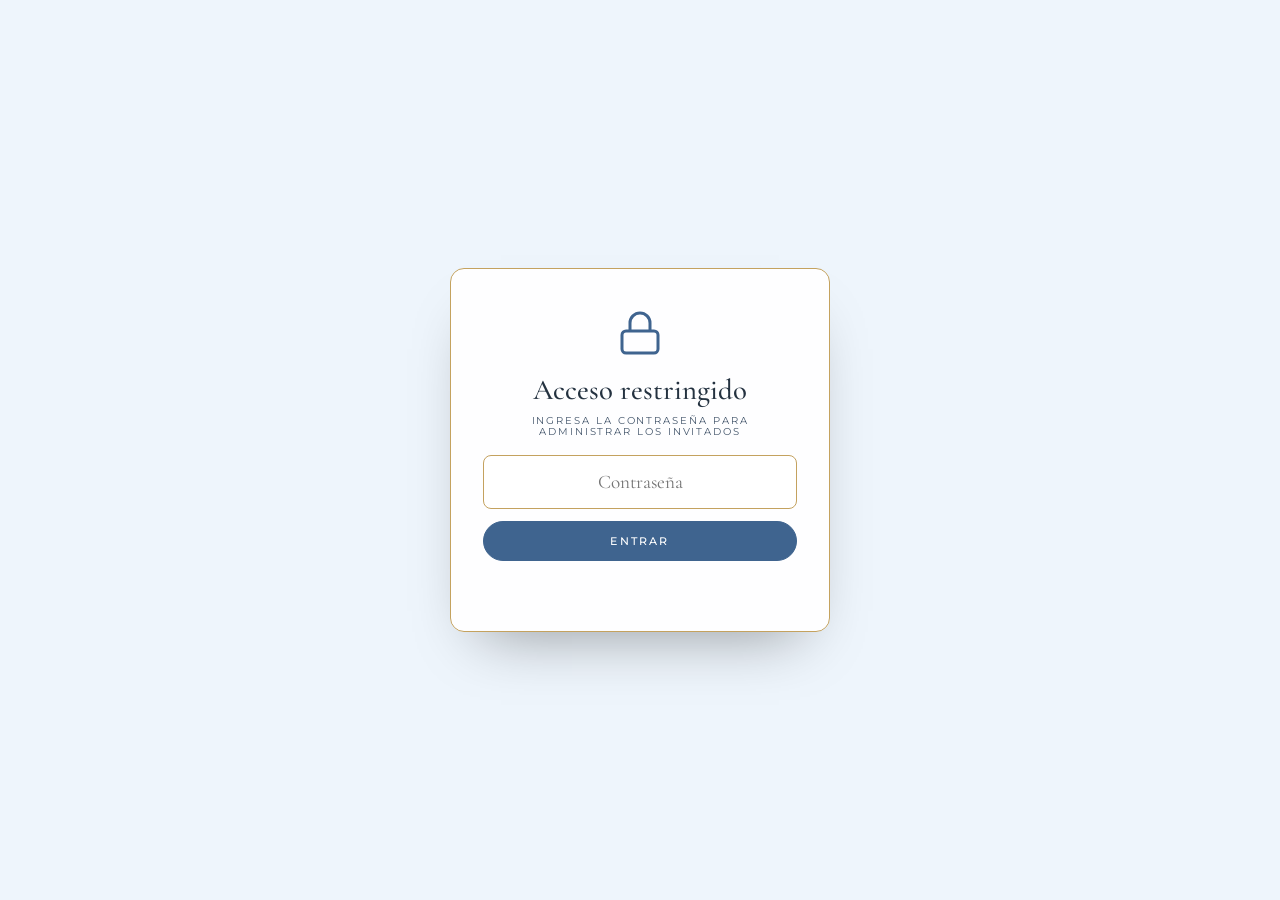
==== links_invitacion.html @ e06020df "Update" ====
<!DOCTYPE html>
<html lang="es">
<head>
<meta charset="UTF-8">
<meta name="viewport" content="width=device-width, initial-scale=1.0">
<title>Lista de invitados · XV María José</title>
<link rel="preconnect" href="https://fonts.googleapis.com">
<link rel="preconnect" href="https://fonts.gstatic.com" crossorigin>
<link href="https://fonts.googleapis.com/css2?family=Cormorant+Garamond:ital,wght@0,300;0,400;0,500;0,600;1,300;1,400&family=Pinyon+Script&family=Montserrat:wght@300;400;500;600&display=swap" rel="stylesheet">
<style>
:root{
  --bb-50:#f5faff;
  --bb-100:#eef5fc;
  --bb-200:#dcebf9;
  --bb-300:#c2dcf2;
  --bb-400:#a7c8e8;
  --bb-500:#7ea9d6;
  --bb-600:#3f648f;
  --ink:#243240;
  --ink-soft:#46586d;
  --gold:#c4a25f;
  --gold-2:#e7d3a1;
  --gold-3:#f6efdc;
  --gold-deep:#a8863f;
  --shadow:0 12px 30px -16px rgba(40,70,110,.4);
}
*{box-sizing:border-box;margin:0;padding:0}
body{font-family:'Cormorant Garamond',serif;color:var(--ink);background:var(--bb-100);-webkit-font-smoothing:antialiased;min-height:100vh}
.bg{
  position:fixed;inset:0;z-index:0;
  background:
    radial-gradient(900px 520px at 50% -6%,#fff,transparent 60%),
    radial-gradient(680px 480px at 112% 18%,var(--bb-200),transparent 55%),
    radial-gradient(680px 520px at -12% 82%,var(--bb-200),transparent 55%),
    linear-gradient(180deg,var(--bb-100),#fff 45%,var(--bb-100));
}
.watermark{
  position:fixed;top:50%;left:50%;transform:translate(-50%,-50%);
  font-family:'Pinyon Script',cursive;font-size:min(80vw,800px);line-height:1;
  color:rgba(126,169,214,.045);user-select:none;white-space:nowrap;pointer-events:none;z-index:0;
}
.header{
  position:relative;z-index:1;text-align:center;padding:56px 20px 28px;
  background:linear-gradient(180deg,rgba(255,255,255,.85),transparent);
}
.header .eyebrow{font-family:'Montserrat',sans-serif;font-weight:500;letter-spacing:.4em;text-transform:uppercase;font-size:.9rem;color:var(--gold-deep)}
.header h1{font-family:'Pinyon Script',cursive;font-size:clamp(3.2rem,12vw,4.4rem);color:var(--bb-600);font-weight:400;margin-top:4px}
.header .sub{font-family:'Montserrat',sans-serif;font-weight:300;letter-spacing:.3em;text-transform:uppercase;font-size:.9rem;color:var(--ink-soft);margin-top:8px}
.stats{
  position:relative;z-index:1;display:flex;justify-content:center;gap:24px;padding:0 20px 24px;flex-wrap:wrap;
}
.stat{
  background:rgba(255,255,255,.88);border:1px solid rgba(196,162,95,.35);border-radius:10px;
  padding:16px 32px;text-align:center;min-width:160px;box-shadow:var(--shadow);
}
.stat .n{font-size:2.8rem;font-weight:500;color:var(--bb-600);line-height:1}
.stat .l{font-family:'Montserrat',sans-serif;font-size:.7rem;letter-spacing:.22em;text-transform:uppercase;color:var(--ink-soft);margin-top:4px}

.search-bar{
  position:relative;z-index:1;max-width:600px;margin:0 auto 22px;padding:0 20px;
}
.search-bar input{
  width:100%;padding:18px 24px 18px 56px;border:1px solid rgba(196,162,95,.4);border-radius:999px;
  font-family:'Cormorant Garamond',serif;font-size:1.5rem;color:var(--ink);
  background:rgba(255,255,255,.92);box-shadow:var(--shadow);outline:none;
  transition:border-color .3s, box-shadow .3s;
}
.search-bar input:focus{border-color:var(--gold);box-shadow:0 0 0 3px rgba(196,162,95,.2)}
.search-bar svg{
  position:absolute;left:36px;top:50%;transform:translateY(-50%);width:22px;height:22px;
  color:var(--gold-deep);pointer-events:none;
}

.actions{
  position:relative;z-index:1;display:flex;justify-content:center;gap:14px;padding:0 20px 24px;flex-wrap:wrap;
}
.btn{
  display:inline-flex;align-items:center;gap:8px;
  font-family:'Montserrat',sans-serif;font-weight:500;letter-spacing:.2em;text-transform:uppercase;
  font-size:.7rem;text-decoration:none;cursor:pointer;
  border:1px solid var(--gold);border-radius:999px;padding:12px 28px;
  background:linear-gradient(180deg,#fff,var(--gold-3));color:var(--gold-deep);transition:.3s;
}
.btn:hover{background:var(--gold);color:#fff}
.btn.primary{background:var(--bb-600);color:#fff;border-color:var(--bb-600)}
.btn.primary:hover{background:var(--bb-500);border-color:var(--bb-500)}

.container{position:relative;z-index:1;max-width:900px;margin:0 auto;padding:0 20px 80px}

.card{
  background:linear-gradient(180deg,rgba(255,255,255,.94),rgba(255,255,255,.8));
  border:1px solid rgba(196,162,95,.35);border-radius:12px;padding:20px 24px;
  margin-bottom:12px;box-shadow:var(--shadow);position:relative;display:flex;align-items:center;gap:18px;
  transition:opacity .3s, transform .3s;
}
.card.hidden{display:none}
.card .badge{
  flex:0 0 auto;width:60px;height:60px;border-radius:50%;
  display:flex;align-items:center;justify-content:center;
  font-family:'Montserrat',sans-serif;font-weight:600;font-size:1.2rem;
  background:var(--bb-600);color:var(--gold-2);
  box-shadow:0 4px 12px -4px rgba(63,100,143,.45);
}
.card .info{flex:1;min-width:0}
.card .info .name{font-size:2rem;color:var(--ink);font-weight:500;line-height:1.3}
.card .info .url{display:block;font-size:1rem;color:var(--bb-500);word-break:break-all;margin-top:6px;font-family:'Montserrat',sans-serif}
.card .info .url a{color:var(--bb-500);text-decoration:none}
.card .info .url a:hover{text-decoration:underline;color:var(--bb-600)}
.card .btns{display:flex;gap:8px;flex:0 0 auto}
.card .btns a,.card .btns button{
  width:44px;height:44px;border-radius:50%;border:1px solid rgba(196,162,95,.3);
  display:flex;align-items:center;justify-content:center;cursor:pointer;text-decoration:none;
  background:rgba(255,255,255,.9);color:var(--bb-600);transition:.25s;font-size:0;
}
.card .btns a:hover,.card .btns button:hover{background:var(--gold);color:#fff;border-color:var(--gold)}
.card .btns svg{width:20px;height:20px}
.card .btns .copied{background:#25d366!important;color:#fff!important;border-color:#25d366!important}

.modal-overlay{
  position:fixed;inset:0;z-index:100;background:rgba(36,50,64,.6);backdrop-filter:blur(3px);
  display:none;align-items:center;justify-content:center;padding:24px;
}
.modal-overlay.show{display:flex}
.modal{
  background:var(--bb-50);border:1px solid var(--gold);border-radius:14px;
  padding:40px 32px;max-width:480px;width:100%;box-shadow:0 30px 60px -30px rgba(0,0,0,.5);
  position:relative;
}
.modal h2{font-family:'Cormorant Garamond',serif;font-weight:500;font-size:2.2rem;color:var(--ink);margin-bottom:20px}
.modal .field{margin-bottom:18px}
.modal .field label{display:block;font-family:'Montserrat',sans-serif;font-size:.75rem;letter-spacing:.26em;text-transform:uppercase;color:var(--gold-deep);margin-bottom:6px}
.modal .field input{
  width:100%;padding:14px 18px;border:1px solid rgba(196,162,95,.4);border-radius:8px;
  font-family:'Cormorant Garamond',serif;font-size:1.5rem;color:var(--ink);
  background:#fff;outline:none;transition:border-color .3s;
}
.modal .field input:focus{border-color:var(--gold)}
.modal .modal-actions{display:flex;gap:12px;justify-content:flex-end;margin-top:24px}
.modal .close-btn{
  position:absolute;top:14px;right:18px;background:none;border:0;
  font-size:2rem;cursor:pointer;color:var(--ink-soft);line-height:1;
}

.empty{text-align:center;padding:50px 20px;color:var(--ink-soft);font-size:1.6rem}

footer{
  position:relative;z-index:1;text-align:center;padding:28px 20px 48px;
  font-family:'Montserrat',sans-serif;font-size:.65rem;letter-spacing:.2em;text-transform:uppercase;
  color:var(--ink-soft);
}

/* pantalla de login */
.login-screen{
  position:fixed;inset:0;z-index:200;background:var(--bb-100);
  display:flex;align-items:center;justify-content:center;padding:20px;
}
.login-box{
  background:rgba(255,255,255,.95);border:1px solid var(--gold);border-radius:14px;
  padding:40px 32px;max-width:380px;width:100%;text-align:center;box-shadow:0 30px 60px -30px rgba(0,0,0,.4);
}
.login-icon{color:var(--bb-600);margin-bottom:10px}
.login-icon svg{width:48px;height:48px}
.login-title{font-family:'Cormorant Garamond',serif;font-size:1.8rem;color:var(--ink);font-weight:500}
.login-sub{font-family:'Montserrat',sans-serif;font-size:.6rem;letter-spacing:.2em;text-transform:uppercase;color:var(--ink-soft);margin:8px 0 18px}
.login-input{
  width:100%;padding:14px 18px;border:1px solid rgba(196,162,95,.4);border-radius:8px;
  font-family:'Cormorant Garamond',serif;font-size:1.2rem;color:var(--ink);background:#fff;
  outline:none;transition:border-color .3s;text-align:center;
}
.login-input:focus{border-color:var(--gold)}
.login-error{font-family:'Montserrat',sans-serif;font-size:.55rem;color:#c0392b;margin-top:10px;min-height:20px}

@media (max-width:600px){
  .card{flex-wrap:wrap;padding:16px 18px}
  .card .btns{width:100%;justify-content:flex-end}
  .stat{min-width:110px;padding:12px 18px}
  .stat .n{font-size:2.2rem}
}
</style>
</head>
<body>
<div class="bg"><span class="watermark">MJ</span></div>

<!-- Pantalla de login -->
<div class="login-screen" id="loginScreen">
  <div class="login-box">
    <div class="login-icon">
      <svg viewBox="0 0 24 24" fill="none" stroke="currentColor" stroke-width="1.5"><rect x="3" y="11" width="18" height="11" rx="2"/><path d="M7 11V7a5 5 0 0 1 10 0v4"/></svg>
    </div>
    <div class="login-title">Acceso restringido</div>
    <div class="login-sub">Ingresa la contraseña para administrar los invitados</div>
    <input class="login-input" type="password" id="loginPwd" placeholder="Contraseña" autocomplete="off">
    <button class="btn primary" id="loginBtn" style="width:100%;justify-content:center;margin-top:12px">Entrar</button>
    <div class="login-error" id="loginError"></div>
  </div>
</div>

<div class="header">
  <div class="eyebrow">XV años · María José</div>
  <h1>Lista de invitados</h1>
  <div class="sub">12 de septiembre · 2026 · Hacienda Santa Clara</div>
</div>

<div class="stats" id="stats"></div>

<div class="search-bar">
  <svg viewBox="0 0 24 24" fill="none" stroke="currentColor" stroke-width="2"><circle cx="11" cy="11" r="7"/><path d="M16.5 16.5L21 21"/></svg>
  <input type="text" id="searchInput" placeholder="Buscar por nombre de tarjeta..." autocomplete="off">
</div>

<div class="actions">
  <button class="btn primary" id="addBtn">
    <svg viewBox="0 0 24 24" fill="none" stroke="currentColor" stroke-width="2.5" width="14" height="14"><path d="M12 5v14M5 12h14"/></svg>
    Nueva tarjeta
  </button>
  <button class="btn" id="exportBtn">
    <svg viewBox="0 0 24 24" fill="none" stroke="currentColor" stroke-width="2" width="14" height="14"><path d="M21 15v4a2 2 0 0 1-2 2H5a2 2 0 0 1-2-2v-4M7 10l5 5 5-5M12 15V3"/></svg>
    Exportar
  </button>
</div>

<div class="container" id="list"></div>

<!-- Modal nueva tarjeta -->
<div class="modal-overlay" id="modal">
  <div class="modal">
    <button class="close-btn" id="modalClose">&times;</button>
    <h2>Nueva tarjeta</h2>
    <div class="field">
      <label>Nombre de la tarjeta</label>
      <input type="text" id="modalNombre" placeholder="Ej: Familia Pérez">
    </div>
    <div class="field">
      <label>Invitados</label>
      <input type="number" id="modalInvitados" placeholder="Ej: 4" min="1" value="1">
    </div>
    <div class="modal-actions">
      <button class="btn" id="modalCancel">Cancelar</button>
      <button class="btn primary" id="modalSave">Crear tarjeta</button>
    </div>
  </div>
</div>

<footer>Hecho con cariño para los XV de María José &middot; <span id="footerCount"></span></footer>

<script>
var BASE = "https://tarjeta-majo.vercel.app";
var DATA = [{"nombre": "ANDRES LEONARDO PEÑA Y HERMANA", "invitados": 1}, {"nombre": "ERICK SAMUEL Y PADRES", "invitados": 3}, {"nombre": "FAMILIA CERQUERA HERNANDEZ", "invitados": 1}, {"nombre": "FAMILIA NINCO GARCIA", "invitados": 1}, {"nombre": "JUAN FELIPE NIETO", "invitados": 1}, {"nombre": "SR ANDRES SANTIAGO FORERO", "invitados": 1}, {"nombre": "SR ANTONIO TRUJILLO", "invitados": 1}, {"nombre": "SR, EDINSON Y ESPOSA", "invitados": 1}, {"nombre": "SR,.ANDRES MANJARRES Y ESPOSA", "invitados": 1}, {"nombre": "SR. ANDRES TOLEDO Y ESPOSA", "invitados": 1}, {"nombre": "SR. ANTONIO HERNANDEZ Y ESPOSA", "invitados": 1}, {"nombre": "SR. CARLOS ANDRES GALINDEZ Y ESPOSA", "invitados": 1}, {"nombre": "SR. CARLOS ANDRES GALINDEZ Y ESPOSA", "invitados": 1}, {"nombre": "SR. CHARLES MONTAÑO Y ACOMPAÑANTE", "invitados": 1}, {"nombre": "SR. DIEGO CASTRO Y ESPOSA", "invitados": 1}, {"nombre": "SR. EDUAR FELIPE YAÑEZ", "invitados": 1}, {"nombre": "SR. EFREN", "invitados": 1}, {"nombre": "SR. FRANK SANTIAGO CORDOBA", "invitados": 1}, {"nombre": "SR. GERARDO TOLEDO Y ESPOSA", "invitados": 1}, {"nombre": "SR. GILDARDO BARRTETO PALACIOS", "invitados": 1}, {"nombre": "SR. GUILLERMO DEVIA Y ESPOSA", "invitados": 1}, {"nombre": "SR. HUGO, ESPOSA Y SUEGRA", "invitados": 3}, {"nombre": "SR. IVAN  CERQUERA, ESPOSA E HIJA O", "invitados": 3}, {"nombre": "SR. JAVIER DIAZ Y ESPOSA", "invitados": 1}, {"nombre": "SR. JAVIER MAURICIO PATIÑO, ESPOSA Y PADRE", "invitados": 3}, {"nombre": "SR. JHON JAIRO PALACIOS Y ESPOSA", "invitados": 1}, {"nombre": "SR. JOHAN DAVID MOTTA", "invitados": 1}, {"nombre": "SR. JORGE CAICEDO Y ESPOSA", "invitados": 1}, {"nombre": "SR. JORGE Y ESPOSA", "invitados": 1}, {"nombre": "SR. JUAN SEBASTIAN CASTAÑEDA", "invitados": 1}, {"nombre": "SR. JUAN SEBASTIAN OLAYA Y ACOMPAÑANTE", "invitados": 1}, {"nombre": "SR. LINA GARCIA ESPOSO E HIJO O", "invitados": 3}, {"nombre": "Sr. LUIS CARLOS Y ESPOSA", "invitados": 1}, {"nombre": "SR. RAFAEL Y ESPOSA", "invitados": 1}, {"nombre": "SR. REINALDO GALINDEZ Y ESPOSA", "invitados": 1}, {"nombre": "SR. REINALDO SIERRA Y ESPOSA", "invitados": 1}, {"nombre": "SR. SEBASTIAN AVILA SANCHEZ", "invitados": 1}, {"nombre": "SR. VILLY Y ESPOSA", "invitados": 1}, {"nombre": "SR. WIILIAM Y ESPOSA", "invitados": 1}, {"nombre": "SR. WILLIAM Y ESPOSA", "invitados": 1}, {"nombre": "SR. WILMER QUIROGA Y ESPOSA", "invitados": 1}, {"nombre": "SR.JAVIER PERDOMO BARRIOS", "invitados": 1}, {"nombre": "SR.JOSE LIZARDO Y ESPOSA", "invitados": 1}, {"nombre": "SR.NICOLAS PENAGOS", "invitados": 1}, {"nombre": "SR.SEBASTIAN PERDOMO Y COMPAÑÍA JEJJE", "invitados": 2}, {"nombre": "SRA FLOR CERQUERA Y ESPOSO", "invitados": 2}, {"nombre": "SRA MARINA RIVAS", "invitados": 1}, {"nombre": "SRA,. IDALY SIERRA Y ESPOSO", "invitados": 1}, {"nombre": "SRA.  MIRIAN VALENZUELA", "invitados": 1}, {"nombre": "SRA. ALEJANDRA RAMIREZ Y ESPOSO", "invitados": 1}, {"nombre": "SRA. ARGENIS QUINTERO PALACIOS", "invitados": 1}, {"nombre": "SRA. BERCELIA PALACIOS VALENZUELA", "invitados": 1}, {"nombre": "SRA. DENNIS MILENA OTERO Y ESPOSO", "invitados": 1}, {"nombre": "SRA. INGRID Y ESPOSO", "invitados": 1}, {"nombre": "SRA. JIMENA QUIROGA", "invitados": 1}, {"nombre": "SRA. JUDITH PALACIOS Y ESPOSO", "invitados": 1}, {"nombre": "SRA. LUZ MERY PALACIOS E HIJO", "invitados": 1}, {"nombre": "SRA. MERCEDES CERQUERA", "invitados": 1}, {"nombre": "SRA. OLGA MARIA CERQUERA  E HIJOS", "invitados": 3}, {"nombre": "SRA. SANDRA RAMIREZ Y ACOMPAÑANTE", "invitados": 1}, {"nombre": "SRA. YICELA ANDREA CERQUERA", "invitados": 1}, {"nombre": "SRA.BELLANIRE PALACIOS VALENZUELA", "invitados": 1}, {"nombre": "SRA.MARIA ANTONIA TRUJILLO Y ESPOSO", "invitados": 1}, {"nombre": "SRA.MARICELA GONZALEZ E HIJO", "invitados": 2}, {"nombre": "SRA.NORALBA PERDOMO", "invitados": 1}, {"nombre": "SRTA. ISABELLA CALDERON", "invitados": 1}, {"nombre": "SRTA. ISABELLA VASQUEZ ROJAS Y SR.PADRE", "invitados": 1}, {"nombre": "SRTA. JUANITA ALDANA TELLO", "invitados": 1}];

function loadSaved(){
  try{var d=localStorage.getItem('mj_tarjetas');if(d){var p=JSON.parse(d);if(Array.isArray(p)&&p.length)DATA=p;}}catch(e){}
}

/* ---- protección con contraseña ---- */
(function(){
  var PWD='majo123';
  var s=new URLSearchParams(location.search);
  if(s.get('pwd')===PWD){try{sessionStorage.setItem('mj_auth','1');}catch(e){}}
  var auth=false;
  try{auth=sessionStorage.getItem('mj_auth')==='1';}catch(e){}
  if(!auth){
    document.getElementById('loginScreen').style.display='flex';
    var inp=document.getElementById('loginPwd');
    var err=document.getElementById('loginError');
    function check(){
      if(inp.value===PWD){
        try{sessionStorage.setItem('mj_auth','1');}catch(e){}
        document.getElementById('loginScreen').style.display='none';
        document.querySelectorAll('.header,.stats,.search-bar,.actions,.container,footer').forEach(function(el){
          el.style.display='';
        });
        render('');
      }else{
        err.textContent='Contraseña incorrecta';
        inp.value='';inp.focus();
      }
    }
    document.getElementById('loginBtn').addEventListener('click',check);
    inp.addEventListener('keydown',function(e){if(e.key==='Enter')check()});
    inp.focus();
    /* ocultar contenido mientras no esté autenticado */
    document.querySelectorAll('.header,.stats,.search-bar,.actions,.container,footer').forEach(function(el){
      el.style.display='none';
    });
  }else{
    document.getElementById('loginScreen').style.display='none';
  }
})();
function saveData(){
  try{localStorage.setItem('mj_tarjetas',JSON.stringify(DATA));}catch(e){}
}

loadSaved();
/* solo ordenar si es la primera vez (sin datos guardados) */
if(!localStorage.getItem('mj_tarjetas')){
  DATA.sort(function(a,b){return a.nombre.toLowerCase().localeCompare(b.nombre.toLowerCase())});
}

function render(q){
  q=(q||'').toLowerCase().trim();
  var html='',count=0,totalInv=0;
  DATA.forEach(function(d,i){
    var match=!q||d.nombre.toLowerCase().indexOf(q)!==-1;
    if(!match)return;
    count++;totalInv+=d.invitados;
    var url=BASE+'/?nombre='+encodeURIComponent(d.nombre)+'&invitados='+d.invitados;
    var wa='https://wa.me/?text='+encodeURIComponent(url+'\n\nTe comparto la invitaci\u00f3n a los XV de Mar\u00eda Jos\u00e9 el 12 de septiembre.');
    html+='<div class="card" data-index="'+i+'">'+
      '<div class="badge">'+d.invitados+'</div>'+
      '<div class="info"><div class="name">'+esc(d.nombre)+'</div>'+
      '<span class="url"><a href="'+url+'" target="_blank">'+esc(url)+'</a></span></div>'+
      '<div class="btns">'+
        '<a href="'+wa+'" target="_blank" title="Enviar por WhatsApp">'+
          '<svg viewBox="0 0 24 24" fill="currentColor"><path d="M17.472 14.382c-.297-.149-1.758-.867-2.03-.967-.273-.099-.471-.148-.67.15-.197.297-.767.966-.94 1.164-.173.199-.347.223-.644.075-.297-.15-1.255-.463-2.39-1.475-.883-.788-1.48-1.761-1.653-2.059-.173-.297-.018-.458.13-.606.134-.133.298-.347.446-.52.149-.174.198-.298.298-.497.099-.198.05-.371-.025-.52-.075-.149-.669-1.612-.916-2.207-.242-.579-.487-.5-.669-.51-.173-.008-.371-.01-.57-.01-.198 0-.52.074-.792.372-.272.297-1.04 1.016-1.04 2.479 0 1.462 1.065 2.875 1.213 3.074.149.198 2.096 3.2 5.077 4.487.709.306 1.262.489 1.694.625.712.227 1.36.195 1.871.118.571-.085 1.758-.719 2.006-1.413.248-.694.248-1.289.173-1.413-.074-.124-.272-.198-.57-.347m-5.421 7.403h-.004a9.87 9.87 0 01-5.031-1.378l-.361-.214-3.741.982.998-3.648-.235-.374a9.86 9.86 0 01-1.51-5.26c.001-5.45 4.436-9.884 9.888-9.884 2.64 0 5.122 1.03 6.988 2.898a9.825 9.825 0 012.893 6.994c-.003 5.45-4.437 9.884-9.885 9.884m8.413-18.297A11.815 11.815 0 0012.05 0C5.495 0 .16 5.335.157 11.892c0 2.096.547 4.142 1.588 5.945L.057 24l6.305-1.654a11.882 11.882 0 005.683 1.448h.005c6.554 0 11.89-5.335 11.893-11.893a11.821 11.821 0 00-3.48-8.413z"/></svg>'+
        '</a>'+
        '<a href="'+url+'" target="_blank" title="Abrir invitaci\u00f3n">'+
          '<svg viewBox="0 0 24 24" fill="none" stroke="currentColor" stroke-width="2"><path d="M18 13v6a2 2 0 0 1-2 2H5a2 2 0 0 1-2-2V8a2 2 0 0 1 2-2h6"/><polyline points="15 3 21 3 21 9"/><line x1="10" y1="14" x2="21" y2="3"/></svg>'+
        '</a>'+
        '<button onclick="copiar('+i+',this)" title="Copiar link">'+
          '<svg viewBox="0 0 24 24" fill="none" stroke="currentColor" stroke-width="2"><rect x="9" y="9" width="13" height="13" rx="2"/><path d="M5 15H4a2 2 0 0 1-2-2V4a2 2 0 0 1 2-2h9a2 2 0 0 1 2 2v1"/></svg>'+
        '</button>'+
        '<button onclick="eliminar('+i+',this)" title="Eliminar tarjeta">'+
          '<svg viewBox="0 0 24 24" fill="none" stroke="currentColor" stroke-width="2"><polyline points="3 6 5 6 21 6"/><path d="M19 6v14a2 2 0 0 1-2 2H7a2 2 0 0 1-2-2V6m3 0V4a2 2 0 0 1 2-2h4a2 2 0 0 1 2 2v2"/></svg>'+
        '</button>'+
      '</div></div>';
  });
  document.getElementById('list').innerHTML=html||'<div class="empty">No se encontraron tarjetas</div>';
  document.getElementById('stats').innerHTML=
    '<div class="stat"><div class="n">'+count+'</div><div class="l">Tarjetas</div></div>'+
    '<div class="stat"><div class="n">'+totalInv+'</div><div class="l">Invitados</div></div>';
  document.getElementById('footerCount').textContent=count+' tarjetas · '+totalInv+' invitados';
}

function esc(s){return s.replace(/&/g,'&amp;').replace(/</g,'&lt;').replace(/>/g,'&gt;')}

function copiar(i,btn){
  var url=BASE+'/?nombre='+encodeURIComponent(DATA[i].nombre)+'&invitados='+DATA[i].invitados;
  if(navigator.clipboard){navigator.clipboard.writeText(url);}else{return}
  btn.classList.add('copied');
  var orig=btn.innerHTML;
  btn.innerHTML='<svg viewBox="0 0 24 24" fill="none" stroke="currentColor" stroke-width="2.5" width="16" height="16"><polyline points="20 6 9 17 4 12"/></svg>';
  setTimeout(function(){btn.classList.remove('copied');btn.innerHTML=orig;},1800);
}

function eliminar(i,btn){
  if(!confirm('\u00bfEliminar "'+DATA[i].nombre+'"?'))return;
  DATA.splice(i,1);
  saveData();
  render(document.getElementById('searchInput').value);
}

/* buscar */
document.getElementById('searchInput').addEventListener('input',function(){
  render(this.value);
});

/* modal */
var modal=document.getElementById('modal');
document.getElementById('addBtn').addEventListener('click',function(){
  document.getElementById('modalNombre').value='';
  document.getElementById('modalInvitados').value='1';
  modal.classList.add('show');
  setTimeout(function(){document.getElementById('modalNombre').focus();},100);
});
function cerrarModal(){modal.classList.remove('show')}
document.getElementById('modalClose').addEventListener('click',cerrarModal);
document.getElementById('modalCancel').addEventListener('click',cerrarModal);
modal.addEventListener('click',function(e){if(e.target===modal)cerrarModal()});

document.getElementById('modalSave').addEventListener('click',function(){
  var nom=document.getElementById('modalNombre').value.trim();
  var inv=parseInt(document.getElementById('modalInvitados').value,10)||1;
  if(!nom){alert('Escribe el nombre de la tarjeta');document.getElementById('modalNombre').focus();return}
  DATA.unshift({nombre:nom,invitados:inv});
  saveData();
  cerrarModal();
  render(document.getElementById('searchInput').value);
});

/* cerrar modal con Enter */
document.getElementById('modalInvitados').addEventListener('keydown',function(e){
  if(e.key==='Enter')document.getElementById('modalSave').click();
});
document.getElementById('modalNombre').addEventListener('keydown',function(e){
  if(e.key==='Enter')document.getElementById('modalInvitados').focus();
});

/* exportar */
document.getElementById('exportBtn').addEventListener('click',function(){
  var q=document.getElementById('searchInput').value.toLowerCase().trim();
  var txt='LISTA DE INVITADOS - XV Mar\u00eda Jos\u00e9\n';
  txt+='================================\n\n';
  DATA.forEach(function(d,i){
    var match=!q||d.nombre.toLowerCase().indexOf(q)!==-1;
    if(!match)return;
    var url=BASE+'/?nombre='+encodeURIComponent(d.nombre)+'&invitados='+d.invitados;
    txt+=d.invitados+' inv. - '+d.nombre+'\n'+url+'\n\n';
  });
  var ta=document.createElement('textarea');
  ta.value=txt;
  document.body.appendChild(ta);
  ta.select();
  document.execCommand('copy');
  document.body.removeChild(ta);
  alert('Lista copiada al portapapeles');
});

/* render inicial */
render('');
</script>
</body>
</html>
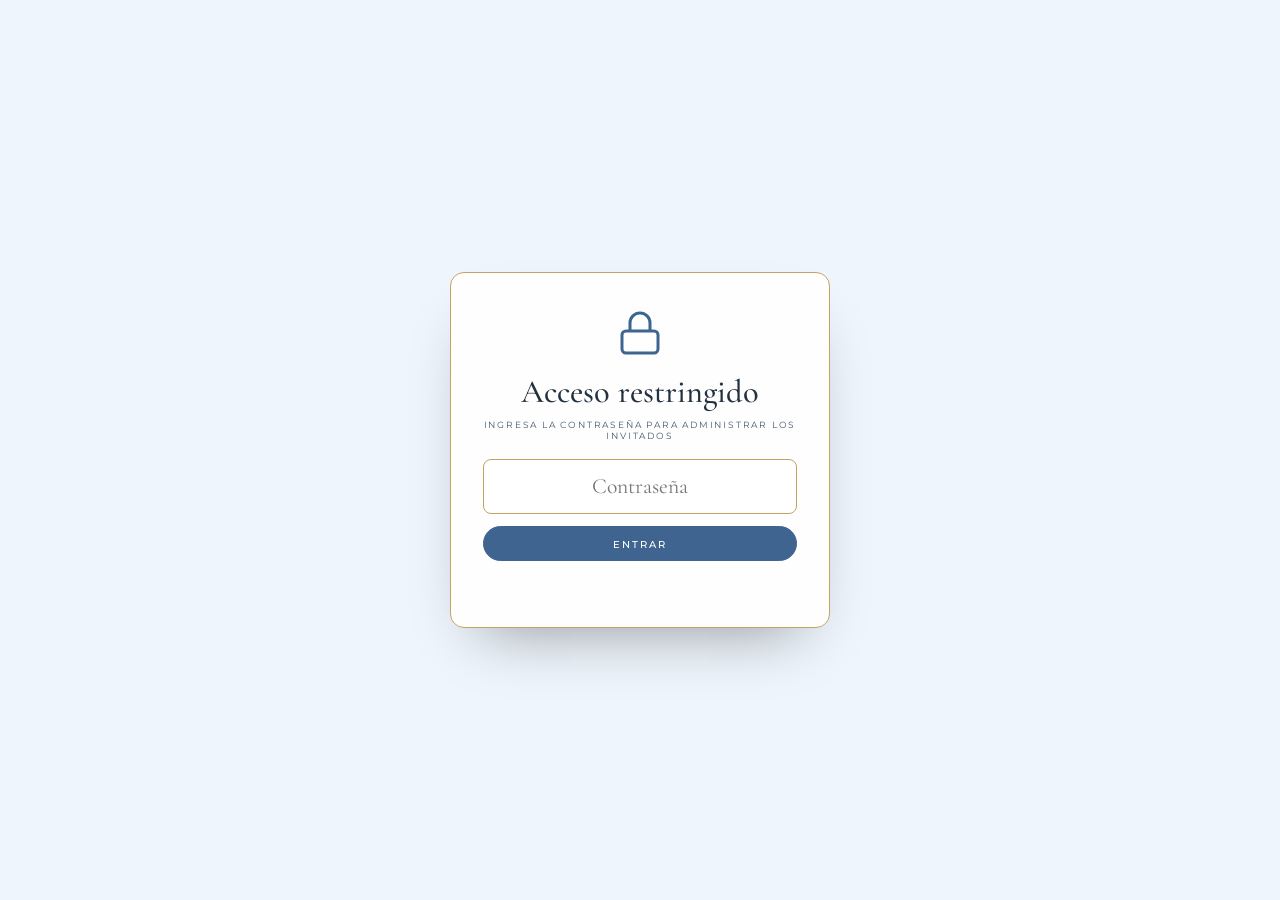
==== commit 29652441: "fix responsive" ====
--- a/links_invitacion.html
+++ b/links_invitacion.html
@@ -25,7 +25,12 @@
   --shadow:0 12px 30px -16px rgba(40,70,110,.4);
 }
 *{box-sizing:border-box;margin:0;padding:0}
-body{font-family:'Cormorant Garamond',serif;color:var(--ink);background:var(--bb-100);-webkit-font-smoothing:antialiased;min-height:100vh}
+html{font-size:clamp(14px,2.2vw,18px)}
+body{
+  font-family:'Cormorant Garamond',serif;color:var(--ink);background:var(--bb-100);
+  -webkit-font-smoothing:antialiased;min-height:100vh;min-height:100dvh;
+  display:flex;flex-direction:column;align-items:center;
+}
 .bg{
   position:fixed;inset:0;z-index:0;
   background:
@@ -39,142 +44,212 @@
   font-family:'Pinyon Script',cursive;font-size:min(80vw,800px);line-height:1;
   color:rgba(126,169,214,.045);user-select:none;white-space:nowrap;pointer-events:none;z-index:0;
 }
+
+/* ===== ESTRUCTURA PRINCIPAL ===== */
+.page-wrap{width:100%;max-width:940px;margin:0 auto;padding:0;position:relative;z-index:1;display:flex;flex-direction:column;align-items:center}
+
 .header{
-  position:relative;z-index:1;text-align:center;padding:56px 20px 28px;
+  width:100%;text-align:center;padding:clamp(32px,5vh,56px) 16px clamp(16px,3vh,28px);
   background:linear-gradient(180deg,rgba(255,255,255,.85),transparent);
 }
-.header .eyebrow{font-family:'Montserrat',sans-serif;font-weight:500;letter-spacing:.4em;text-transform:uppercase;font-size:.9rem;color:var(--gold-deep)}
-.header h1{font-family:'Pinyon Script',cursive;font-size:clamp(3.2rem,12vw,4.4rem);color:var(--bb-600);font-weight:400;margin-top:4px}
-.header .sub{font-family:'Montserrat',sans-serif;font-weight:300;letter-spacing:.3em;text-transform:uppercase;font-size:.9rem;color:var(--ink-soft);margin-top:8px}
+.header .eyebrow{font-family:'Montserrat',sans-serif;font-weight:500;letter-spacing:.4em;text-transform:uppercase;font-size:clamp(.65rem,.9vw,.9rem);color:var(--gold-deep)}
+.header h1{font-family:'Pinyon Script',cursive;font-size:clamp(2.4rem,12vw,4.4rem);color:var(--bb-600);font-weight:400;margin-top:4px}
+.header .sub{font-family:'Montserrat',sans-serif;font-weight:300;letter-spacing:.3em;text-transform:uppercase;font-size:clamp(.65rem,.9vw,.9rem);color:var(--ink-soft);margin-top:8px}
+
 .stats{
-  position:relative;z-index:1;display:flex;justify-content:center;gap:24px;padding:0 20px 24px;flex-wrap:wrap;
+  width:100%;display:flex;justify-content:center;gap:clamp(12px,2vw,24px);
+  padding:0 16px clamp(16px,3vh,24px);flex-wrap:wrap;
 }
 .stat{
   background:rgba(255,255,255,.88);border:1px solid rgba(196,162,95,.35);border-radius:10px;
-  padding:16px 32px;text-align:center;min-width:160px;box-shadow:var(--shadow);
-}
-.stat .n{font-size:2.8rem;font-weight:500;color:var(--bb-600);line-height:1}
-.stat .l{font-family:'Montserrat',sans-serif;font-size:.7rem;letter-spacing:.22em;text-transform:uppercase;color:var(--ink-soft);margin-top:4px}
+  padding:clamp(10px,1.5vh,16px) clamp(16px,3vw,32px);text-align:center;
+  min-width:clamp(90px,18vw,160px);flex:1;max-width:220px;box-shadow:var(--shadow);
+}
+.stat .n{font-size:clamp(1.8rem,4.5vw,2.8rem);font-weight:500;color:var(--bb-600);line-height:1}
+.stat .l{font-family:'Montserrat',sans-serif;font-size:clamp(.55rem,.7vw,.7rem);letter-spacing:.22em;text-transform:uppercase;color:var(--ink-soft);margin-top:4px}
 
 .search-bar{
-  position:relative;z-index:1;max-width:600px;margin:0 auto 22px;padding:0 20px;
+  position:relative;width:100%;max-width:600px;margin:0 auto clamp(14px,2vh,22px);padding:0 16px;
 }
 .search-bar input{
-  width:100%;padding:18px 24px 18px 56px;border:1px solid rgba(196,162,95,.4);border-radius:999px;
-  font-family:'Cormorant Garamond',serif;font-size:1.5rem;color:var(--ink);
+  width:100%;padding:clamp(14px,2vh,18px) clamp(14px,2vw,24px) clamp(14px,2vh,18px) clamp(40px,8vw,56px);
+  border:1px solid rgba(196,162,95,.4);border-radius:999px;
+  font-family:'Cormorant Garamond',serif;font-size:clamp(1rem,2.2vw,1.5rem);color:var(--ink);
   background:rgba(255,255,255,.92);box-shadow:var(--shadow);outline:none;
   transition:border-color .3s, box-shadow .3s;
 }
 .search-bar input:focus{border-color:var(--gold);box-shadow:0 0 0 3px rgba(196,162,95,.2)}
 .search-bar svg{
-  position:absolute;left:36px;top:50%;transform:translateY(-50%);width:22px;height:22px;
+  position:absolute;left:clamp(28px,5vw,36px);top:50%;transform:translateY(-50%);
+  width:clamp(16px,2.5vw,22px);height:clamp(16px,2.5vw,22px);
   color:var(--gold-deep);pointer-events:none;
 }
 
 .actions{
-  position:relative;z-index:1;display:flex;justify-content:center;gap:14px;padding:0 20px 24px;flex-wrap:wrap;
+  width:100%;display:flex;justify-content:center;gap:clamp(8px,1.5vw,14px);
+  padding:0 16px clamp(16px,3vh,24px);flex-wrap:wrap;
 }
 .btn{
-  display:inline-flex;align-items:center;gap:8px;
+  display:inline-flex;align-items:center;justify-content:center;gap:6px;
   font-family:'Montserrat',sans-serif;font-weight:500;letter-spacing:.2em;text-transform:uppercase;
-  font-size:.7rem;text-decoration:none;cursor:pointer;
-  border:1px solid var(--gold);border-radius:999px;padding:12px 28px;
+  font-size:clamp(.55rem,.7vw,.7rem);text-decoration:none;cursor:pointer;
+  border:1px solid var(--gold);border-radius:999px;
+  padding:clamp(10px,1.2vh,12px) clamp(18px,3vw,28px);
   background:linear-gradient(180deg,#fff,var(--gold-3));color:var(--gold-deep);transition:.3s;
 }
 .btn:hover{background:var(--gold);color:#fff}
 .btn.primary{background:var(--bb-600);color:#fff;border-color:var(--bb-600)}
 .btn.primary:hover{background:var(--bb-500);border-color:var(--bb-500)}
 
-.container{position:relative;z-index:1;max-width:900px;margin:0 auto;padding:0 20px 80px}
+.container{width:100%;max-width:900px;margin:0 auto;padding:0 16px clamp(40px,8vh,80px)}
 
 .card{
   background:linear-gradient(180deg,rgba(255,255,255,.94),rgba(255,255,255,.8));
-  border:1px solid rgba(196,162,95,.35);border-radius:12px;padding:20px 24px;
-  margin-bottom:12px;box-shadow:var(--shadow);position:relative;display:flex;align-items:center;gap:18px;
+  border:1px solid rgba(196,162,95,.35);border-radius:12px;
+  padding:clamp(14px,1.8vh,20px) clamp(14px,2.5vw,24px);
+  margin-bottom:12px;box-shadow:var(--shadow);position:relative;
+  display:flex;align-items:center;gap:clamp(10px,1.5vw,18px);
   transition:opacity .3s, transform .3s;
 }
 .card.hidden{display:none}
 .card .badge{
-  flex:0 0 auto;width:60px;height:60px;border-radius:50%;
+  flex:0 0 auto;width:clamp(44px,6vw,60px);height:clamp(44px,6vw,60px);border-radius:50%;
   display:flex;align-items:center;justify-content:center;
-  font-family:'Montserrat',sans-serif;font-weight:600;font-size:1.2rem;
+  font-family:'Montserrat',sans-serif;font-weight:600;font-size:clamp(.9rem,1.4vw,1.2rem);
   background:var(--bb-600);color:var(--gold-2);
   box-shadow:0 4px 12px -4px rgba(63,100,143,.45);
 }
 .card .info{flex:1;min-width:0}
-.card .info .name{font-size:2rem;color:var(--ink);font-weight:500;line-height:1.3}
-.card .info .url{display:block;font-size:1rem;color:var(--bb-500);word-break:break-all;margin-top:6px;font-family:'Montserrat',sans-serif}
+.card .info .name{font-size:clamp(1.1rem,2.5vw,2rem);color:var(--ink);font-weight:500;line-height:1.3;word-break:break-word}
+.card .info .url{display:block;font-size:clamp(.65rem,1.1vw,1rem);color:var(--bb-500);word-break:break-all;margin-top:6px;font-family:'Montserrat',sans-serif}
 .card .info .url a{color:var(--bb-500);text-decoration:none}
 .card .info .url a:hover{text-decoration:underline;color:var(--bb-600)}
-.card .btns{display:flex;gap:8px;flex:0 0 auto}
+.card .btns{display:flex;gap:6px;flex:0 0 auto}
 .card .btns a,.card .btns button{
-  width:44px;height:44px;border-radius:50%;border:1px solid rgba(196,162,95,.3);
+  width:clamp(36px,4vw,44px);height:clamp(36px,4vw,44px);border-radius:50%;
+  border:1px solid rgba(196,162,95,.3);
   display:flex;align-items:center;justify-content:center;cursor:pointer;text-decoration:none;
   background:rgba(255,255,255,.9);color:var(--bb-600);transition:.25s;font-size:0;
 }
 .card .btns a:hover,.card .btns button:hover{background:var(--gold);color:#fff;border-color:var(--gold)}
-.card .btns svg{width:20px;height:20px}
+.card .btns svg{width:clamp(16px,2vw,20px);height:clamp(16px,2vw,20px)}
 .card .btns .copied{background:#25d366!important;color:#fff!important;border-color:#25d366!important}
 
 .modal-overlay{
   position:fixed;inset:0;z-index:100;background:rgba(36,50,64,.6);backdrop-filter:blur(3px);
-  display:none;align-items:center;justify-content:center;padding:24px;
+  display:none;align-items:center;justify-content:center;padding:16px;
 }
 .modal-overlay.show{display:flex}
 .modal{
   background:var(--bb-50);border:1px solid var(--gold);border-radius:14px;
-  padding:40px 32px;max-width:480px;width:100%;box-shadow:0 30px 60px -30px rgba(0,0,0,.5);
-  position:relative;
-}
-.modal h2{font-family:'Cormorant Garamond',serif;font-weight:500;font-size:2.2rem;color:var(--ink);margin-bottom:20px}
-.modal .field{margin-bottom:18px}
-.modal .field label{display:block;font-family:'Montserrat',sans-serif;font-size:.75rem;letter-spacing:.26em;text-transform:uppercase;color:var(--gold-deep);margin-bottom:6px}
+  padding:clamp(24px,4vh,40px) clamp(20px,4vw,32px);
+  max-width:clamp(320px,92vw,480px);width:100%;
+  max-height:90vh;max-height:90dvh;overflow-y:auto;
+  box-shadow:0 30px 60px -30px rgba(0,0,0,.5);position:relative;
+}
+.modal h2{font-family:'Cormorant Garamond',serif;font-weight:500;font-size:clamp(1.5rem,4vw,2.2rem);color:var(--ink);margin-bottom:clamp(14px,2vh,20px)}
+.modal .field{margin-bottom:clamp(12px,1.8vh,18px)}
+.modal .field label{display:block;font-family:'Montserrat',sans-serif;font-size:clamp(.6rem,.8vw,.75rem);letter-spacing:.26em;text-transform:uppercase;color:var(--gold-deep);margin-bottom:6px}
 .modal .field input{
-  width:100%;padding:14px 18px;border:1px solid rgba(196,162,95,.4);border-radius:8px;
-  font-family:'Cormorant Garamond',serif;font-size:1.5rem;color:var(--ink);
+  width:100%;padding:clamp(10px,1.5vh,14px) clamp(12px,2vw,18px);
+  border:1px solid rgba(196,162,95,.4);border-radius:8px;
+  font-family:'Cormorant Garamond',serif;font-size:clamp(1rem,2.5vw,1.5rem);color:var(--ink);
   background:#fff;outline:none;transition:border-color .3s;
 }
 .modal .field input:focus{border-color:var(--gold)}
-.modal .modal-actions{display:flex;gap:12px;justify-content:flex-end;margin-top:24px}
+.modal .modal-actions{display:flex;gap:clamp(8px,1.5vw,12px);justify-content:flex-end;margin-top:clamp(16px,2.5vh,24px);flex-wrap:wrap}
 .modal .close-btn{
-  position:absolute;top:14px;right:18px;background:none;border:0;
-  font-size:2rem;cursor:pointer;color:var(--ink-soft);line-height:1;
-}
-
-.empty{text-align:center;padding:50px 20px;color:var(--ink-soft);font-size:1.6rem}
+  position:absolute;top:clamp(8px,1.5vh,14px);right:clamp(10px,2vw,18px);background:none;border:0;
+  font-size:clamp(1.4rem,3vw,2rem);cursor:pointer;color:var(--ink-soft);line-height:1;
+}
+
+.empty{width:100%;text-align:center;padding:clamp(30px,6vh,50px) 16px;color:var(--ink-soft);font-size:clamp(1.1rem,2.5vw,1.6rem)}
 
 footer{
-  position:relative;z-index:1;text-align:center;padding:28px 20px 48px;
-  font-family:'Montserrat',sans-serif;font-size:.65rem;letter-spacing:.2em;text-transform:uppercase;
+  width:100%;text-align:center;padding:clamp(16px,3vh,28px) 16px clamp(32px,6vh,48px);
+  font-family:'Montserrat',sans-serif;font-size:clamp(.55rem,.7vw,.65rem);letter-spacing:.2em;text-transform:uppercase;
   color:var(--ink-soft);
 }
 
 /* pantalla de login */
 .login-screen{
   position:fixed;inset:0;z-index:200;background:var(--bb-100);
-  display:flex;align-items:center;justify-content:center;padding:20px;
+  display:flex;align-items:center;justify-content:center;padding:16px;
 }
 .login-box{
   background:rgba(255,255,255,.95);border:1px solid var(--gold);border-radius:14px;
-  padding:40px 32px;max-width:380px;width:100%;text-align:center;box-shadow:0 30px 60px -30px rgba(0,0,0,.4);
+  padding:clamp(24px,4vh,40px) clamp(20px,4vw,32px);
+  max-width:clamp(300px,90vw,380px);width:100%;text-align:center;
+  box-shadow:0 30px 60px -30px rgba(0,0,0,.4);
 }
 .login-icon{color:var(--bb-600);margin-bottom:10px}
-.login-icon svg{width:48px;height:48px}
-.login-title{font-family:'Cormorant Garamond',serif;font-size:1.8rem;color:var(--ink);font-weight:500}
-.login-sub{font-family:'Montserrat',sans-serif;font-size:.6rem;letter-spacing:.2em;text-transform:uppercase;color:var(--ink-soft);margin:8px 0 18px}
+.login-icon svg{width:clamp(36px,5vw,48px);height:clamp(36px,5vw,48px)}
+.login-title{font-family:'Cormorant Garamond',serif;font-size:clamp(1.4rem,4vw,1.8rem);color:var(--ink);font-weight:500}
+.login-sub{font-family:'Montserrat',sans-serif;font-size:clamp(.5rem,.65vw,.6rem);letter-spacing:.2em;text-transform:uppercase;color:var(--ink-soft);margin:8px 0 18px}
 .login-input{
-  width:100%;padding:14px 18px;border:1px solid rgba(196,162,95,.4);border-radius:8px;
-  font-family:'Cormorant Garamond',serif;font-size:1.2rem;color:var(--ink);background:#fff;
+  width:100%;padding:clamp(10px,1.5vh,14px) clamp(12px,2vw,18px);
+  border:1px solid rgba(196,162,95,.4);border-radius:8px;
+  font-family:'Cormorant Garamond',serif;font-size:clamp(1rem,2vw,1.2rem);color:var(--ink);background:#fff;
   outline:none;transition:border-color .3s;text-align:center;
 }
 .login-input:focus{border-color:var(--gold)}
 .login-error{font-family:'Montserrat',sans-serif;font-size:.55rem;color:#c0392b;margin-top:10px;min-height:20px}
 
+/* ===== RESPONSIVE ===== */
 @media (max-width:600px){
-  .card{flex-wrap:wrap;padding:16px 18px}
-  .card .btns{width:100%;justify-content:flex-end}
-  .stat{min-width:110px;padding:12px 18px}
-  .stat .n{font-size:2.2rem}
+  .card{flex-wrap:wrap;padding:12px 14px;gap:10px}
+  .card .info{width:calc(100% - 54px)}
+  .card .badge{width:38px;height:38px;font-size:.8rem}
+  .card .btns{width:100%;justify-content:flex-end;gap:5px;margin-top:2px}
+  .card .btns a,.card .btns button{width:34px;height:34px}
+  .card .btns svg{width:14px;height:14px}
+  .stat{min-width:80px;padding:10px 12px;flex:1 1 0}
+  .stat .n{font-size:1.6rem}
+}
+@media (max-width:380px){
+  html{font-size:13px}
+  .header{padding:20px 10px 12px}
+  .card{padding:10px 12px}
+  .card .btns a,.card .btns button{width:30px;height:30px}
+  .card .btns svg{width:12px;height:12px}
+  .modal{padding:20px 16px}
+  .modal .modal-actions{flex-direction:column}
+  .modal .modal-actions .btn{width:100%;justify-content:center}
+  .btn{font-size:.5rem;padding:8px 14px}
+  .search-bar input{padding:12px 14px 12px 36px;font-size:.9rem}
+  .search-bar svg{left:22px;width:14px;height:14px}
+  .stat{min-width:70px;padding:8px 10px}
+  .stat .n{font-size:1.3rem}
+  .login-box{padding:20px 16px}
+}
+@media (max-width:320px){
+  html{font-size:12px}
+  .header{padding:14px 8px 10px}
+  .card{padding:8px 10px;gap:6px}
+  .card .badge{width:32px;height:32px;font-size:.7rem}
+  .card .info .name{font-size:.95rem}
+  .card .btns{gap:4px}
+  .card .btns a,.card .btns button{width:28px;height:28px}
+  .card .btns svg{width:11px;height:11px}
+  .search-bar input{padding:10px 12px 10px 32px;font-size:.8rem}
+  .search-bar svg{left:18px;width:12px;height:12px}
+  .stat{padding:6px 8px;min-width:60px}
+  .stat .n{font-size:1.1rem}
+  .modal{padding:16px 12px}
+}
+@media (min-width:768px){
+  .card{padding:24px 28px;gap:22px}
+  .card .badge{width:64px;height:64px;font-size:1.3rem}
+  .card .btns{gap:10px}
+  .card .btns a,.card .btns button{width:48px;height:48px}
+  .card .btns svg{width:22px;height:22px}
+}
+@media (min-width:1200px){
+  .page-wrap{max-width:1000px}
+  .container{max-width:960px}
+}
+@media (prefers-reduced-motion:reduce){
+  .card{transition:none}
 }
 </style>
 </head>
@@ -195,6 +270,7 @@
   </div>
 </div>
 
+<div class="page-wrap">
 <div class="header">
   <div class="eyebrow">XV años · María José</div>
   <h1>Lista de invitados</h1>
@@ -221,11 +297,14 @@
 
 <div class="container" id="list"></div>
 
+<footer>Hecho con cariño para los XV de María José &middot; <span id="footerCount"></span></footer>
+</div>
+
 <!-- Modal nueva tarjeta -->
 <div class="modal-overlay" id="modal">
   <div class="modal">
     <button class="close-btn" id="modalClose">&times;</button>
-    <h2>Nueva tarjeta</h2>
+    <h2 id="modalTitle">Nueva tarjeta</h2>
     <div class="field">
       <label>Nombre de la tarjeta</label>
       <input type="text" id="modalNombre" placeholder="Ej: Familia Pérez">
@@ -241,15 +320,9 @@
   </div>
 </div>
 
-<footer>Hecho con cariño para los XV de María José &middot; <span id="footerCount"></span></footer>
-
 <script>
 var BASE = "https://tarjeta-majo.vercel.app";
 var DATA = [{"nombre": "ANDRES LEONARDO PEÑA Y HERMANA", "invitados": 1}, {"nombre": "ERICK SAMUEL Y PADRES", "invitados": 3}, {"nombre": "FAMILIA CERQUERA HERNANDEZ", "invitados": 1}, {"nombre": "FAMILIA NINCO GARCIA", "invitados": 1}, {"nombre": "JUAN FELIPE NIETO", "invitados": 1}, {"nombre": "SR ANDRES SANTIAGO FORERO", "invitados": 1}, {"nombre": "SR ANTONIO TRUJILLO", "invitados": 1}, {"nombre": "SR, EDINSON Y ESPOSA", "invitados": 1}, {"nombre": "SR,.ANDRES MANJARRES Y ESPOSA", "invitados": 1}, {"nombre": "SR. ANDRES TOLEDO Y ESPOSA", "invitados": 1}, {"nombre": "SR. ANTONIO HERNANDEZ Y ESPOSA", "invitados": 1}, {"nombre": "SR. CARLOS ANDRES GALINDEZ Y ESPOSA", "invitados": 1}, {"nombre": "SR. CARLOS ANDRES GALINDEZ Y ESPOSA", "invitados": 1}, {"nombre": "SR. CHARLES MONTAÑO Y ACOMPAÑANTE", "invitados": 1}, {"nombre": "SR. DIEGO CASTRO Y ESPOSA", "invitados": 1}, {"nombre": "SR. EDUAR FELIPE YAÑEZ", "invitados": 1}, {"nombre": "SR. EFREN", "invitados": 1}, {"nombre": "SR. FRANK SANTIAGO CORDOBA", "invitados": 1}, {"nombre": "SR. GERARDO TOLEDO Y ESPOSA", "invitados": 1}, {"nombre": "SR. GILDARDO BARRTETO PALACIOS", "invitados": 1}, {"nombre": "SR. GUILLERMO DEVIA Y ESPOSA", "invitados": 1}, {"nombre": "SR. HUGO, ESPOSA Y SUEGRA", "invitados": 3}, {"nombre": "SR. IVAN  CERQUERA, ESPOSA E HIJA O", "invitados": 3}, {"nombre": "SR. JAVIER DIAZ Y ESPOSA", "invitados": 1}, {"nombre": "SR. JAVIER MAURICIO PATIÑO, ESPOSA Y PADRE", "invitados": 3}, {"nombre": "SR. JHON JAIRO PALACIOS Y ESPOSA", "invitados": 1}, {"nombre": "SR. JOHAN DAVID MOTTA", "invitados": 1}, {"nombre": "SR. JORGE CAICEDO Y ESPOSA", "invitados": 1}, {"nombre": "SR. JORGE Y ESPOSA", "invitados": 1}, {"nombre": "SR. JUAN SEBASTIAN CASTAÑEDA", "invitados": 1}, {"nombre": "SR. JUAN SEBASTIAN OLAYA Y ACOMPAÑANTE", "invitados": 1}, {"nombre": "SR. LINA GARCIA ESPOSO E HIJO O", "invitados": 3}, {"nombre": "Sr. LUIS CARLOS Y ESPOSA", "invitados": 1}, {"nombre": "SR. RAFAEL Y ESPOSA", "invitados": 1}, {"nombre": "SR. REINALDO GALINDEZ Y ESPOSA", "invitados": 1}, {"nombre": "SR. REINALDO SIERRA Y ESPOSA", "invitados": 1}, {"nombre": "SR. SEBASTIAN AVILA SANCHEZ", "invitados": 1}, {"nombre": "SR. VILLY Y ESPOSA", "invitados": 1}, {"nombre": "SR. WIILIAM Y ESPOSA", "invitados": 1}, {"nombre": "SR. WILLIAM Y ESPOSA", "invitados": 1}, {"nombre": "SR. WILMER QUIROGA Y ESPOSA", "invitados": 1}, {"nombre": "SR.JAVIER PERDOMO BARRIOS", "invitados": 1}, {"nombre": "SR.JOSE LIZARDO Y ESPOSA", "invitados": 1}, {"nombre": "SR.NICOLAS PENAGOS", "invitados": 1}, {"nombre": "SR.SEBASTIAN PERDOMO Y COMPAÑÍA JEJJE", "invitados": 2}, {"nombre": "SRA FLOR CERQUERA Y ESPOSO", "invitados": 2}, {"nombre": "SRA MARINA RIVAS", "invitados": 1}, {"nombre": "SRA,. IDALY SIERRA Y ESPOSO", "invitados": 1}, {"nombre": "SRA.  MIRIAN VALENZUELA", "invitados": 1}, {"nombre": "SRA. ALEJANDRA RAMIREZ Y ESPOSO", "invitados": 1}, {"nombre": "SRA. ARGENIS QUINTERO PALACIOS", "invitados": 1}, {"nombre": "SRA. BERCELIA PALACIOS VALENZUELA", "invitados": 1}, {"nombre": "SRA. DENNIS MILENA OTERO Y ESPOSO", "invitados": 1}, {"nombre": "SRA. INGRID Y ESPOSO", "invitados": 1}, {"nombre": "SRA. JIMENA QUIROGA", "invitados": 1}, {"nombre": "SRA. JUDITH PALACIOS Y ESPOSO", "invitados": 1}, {"nombre": "SRA. LUZ MERY PALACIOS E HIJO", "invitados": 1}, {"nombre": "SRA. MERCEDES CERQUERA", "invitados": 1}, {"nombre": "SRA. OLGA MARIA CERQUERA  E HIJOS", "invitados": 3}, {"nombre": "SRA. SANDRA RAMIREZ Y ACOMPAÑANTE", "invitados": 1}, {"nombre": "SRA. YICELA ANDREA CERQUERA", "invitados": 1}, {"nombre": "SRA.BELLANIRE PALACIOS VALENZUELA", "invitados": 1}, {"nombre": "SRA.MARIA ANTONIA TRUJILLO Y ESPOSO", "invitados": 1}, {"nombre": "SRA.MARICELA GONZALEZ E HIJO", "invitados": 2}, {"nombre": "SRA.NORALBA PERDOMO", "invitados": 1}, {"nombre": "SRTA. ISABELLA CALDERON", "invitados": 1}, {"nombre": "SRTA. ISABELLA VASQUEZ ROJAS Y SR.PADRE", "invitados": 1}, {"nombre": "SRTA. JUANITA ALDANA TELLO", "invitados": 1}];
-
-function loadSaved(){
-  try{var d=localStorage.getItem('mj_tarjetas');if(d){var p=JSON.parse(d);if(Array.isArray(p)&&p.length)DATA=p;}}catch(e){}
-}
 
 /* ---- protección con contraseña ---- */
 (function(){
@@ -278,7 +351,6 @@
     document.getElementById('loginBtn').addEventListener('click',check);
     inp.addEventListener('keydown',function(e){if(e.key==='Enter')check()});
     inp.focus();
-    /* ocultar contenido mientras no esté autenticado */
     document.querySelectorAll('.header,.stats,.search-bar,.actions,.container,footer').forEach(function(el){
       el.style.display='none';
     });
@@ -286,6 +358,10 @@
     document.getElementById('loginScreen').style.display='none';
   }
 })();
+
+function loadSaved(){
+  try{var d=localStorage.getItem('mj_tarjetas');if(d){var p=JSON.parse(d);if(Array.isArray(p)&&p.length)DATA=p;}}catch(e){}
+}
 function saveData(){
   try{localStorage.setItem('mj_tarjetas',JSON.stringify(DATA));}catch(e){}
 }
@@ -304,7 +380,7 @@
     if(!match)return;
     count++;totalInv+=d.invitados;
     var url=BASE+'/?nombre='+encodeURIComponent(d.nombre)+'&invitados='+d.invitados;
-    var wa='https://wa.me/?text='+encodeURIComponent(url+'\n\nTe comparto la invitaci\u00f3n a los XV de Mar\u00eda Jos\u00e9 el 12 de septiembre.');
+    var wa='https://wa.me/?text='+encodeURIComponent(url+'\n\n\u2728 Con mucha ilusi\u00f3n te comparto la invitaci\u00f3n a mis XV a\u00f1os. Ser\u00e1 una noche m\u00e1gica llena de sue\u00f1os, mariposas y momentos especiales. \u00a1Me encantar\u00eda que est\u00e9s ah\u00ed para celebrarlo juntos! \u00a1Te espero con todo mi coraz\u00f3n! \ud83e\udd8b\u2728');
     html+='<div class="card" data-index="'+i+'">'+
       '<div class="badge">'+d.invitados+'</div>'+
       '<div class="info"><div class="name">'+esc(d.nombre)+'</div>'+
@@ -319,6 +395,9 @@
         '<button onclick="copiar('+i+',this)" title="Copiar link">'+
           '<svg viewBox="0 0 24 24" fill="none" stroke="currentColor" stroke-width="2"><rect x="9" y="9" width="13" height="13" rx="2"/><path d="M5 15H4a2 2 0 0 1-2-2V4a2 2 0 0 1 2-2h9a2 2 0 0 1 2 2v1"/></svg>'+
         '</button>'+
+        '<button onclick="editar('+i+')" title="Editar tarjeta">'+
+          '<svg viewBox="0 0 24 24" fill="none" stroke="currentColor" stroke-width="2"><path d="M11 4H4a2 2 0 0 0-2 2v14a2 2 0 0 0 2 2h14a2 2 0 0 0 2-2v-7"/><path d="M18.5 2.5a2.121 2.121 0 0 1 3 3L12 15l-4 1 1-4 9.5-9.5z"/></svg>'+
+        '</button>'+
         '<button onclick="eliminar('+i+',this)" title="Eliminar tarjeta">'+
           '<svg viewBox="0 0 24 24" fill="none" stroke="currentColor" stroke-width="2"><polyline points="3 6 5 6 21 6"/><path d="M19 6v14a2 2 0 0 1-2 2H7a2 2 0 0 1-2-2V6m3 0V4a2 2 0 0 1 2-2h4a2 2 0 0 1 2 2v2"/></svg>'+
         '</button>'+
@@ -342,6 +421,16 @@
   setTimeout(function(){btn.classList.remove('copied');btn.innerHTML=orig;},1800);
 }
 
+function editar(i){
+  editIndex=i;
+  document.getElementById('modalTitle').textContent='Editar tarjeta';
+  document.getElementById('modalSave').textContent='Guardar cambios';
+  document.getElementById('modalNombre').value=DATA[i].nombre;
+  document.getElementById('modalInvitados').value=DATA[i].invitados;
+  modal.classList.add('show');
+  setTimeout(function(){document.getElementById('modalNombre').focus();},100);
+}
+
 function eliminar(i,btn){
   if(!confirm('\u00bfEliminar "'+DATA[i].nombre+'"?'))return;
   DATA.splice(i,1);
@@ -356,7 +445,11 @@
 
 /* modal */
 var modal=document.getElementById('modal');
+var editIndex=null;
 document.getElementById('addBtn').addEventListener('click',function(){
+  editIndex=null;
+  document.getElementById('modalTitle').textContent='Nueva tarjeta';
+  document.getElementById('modalSave').textContent='Crear tarjeta';
   document.getElementById('modalNombre').value='';
   document.getElementById('modalInvitados').value='1';
   modal.classList.add('show');
@@ -371,7 +464,11 @@
   var nom=document.getElementById('modalNombre').value.trim();
   var inv=parseInt(document.getElementById('modalInvitados').value,10)||1;
   if(!nom){alert('Escribe el nombre de la tarjeta');document.getElementById('modalNombre').focus();return}
-  DATA.unshift({nombre:nom,invitados:inv});
+  if(editIndex!==null){
+    DATA[editIndex]={nombre:nom,invitados:inv};
+  }else{
+    DATA.unshift({nombre:nom,invitados:inv});
+  }
   saveData();
   cerrarModal();
   render(document.getElementById('searchInput').value);
